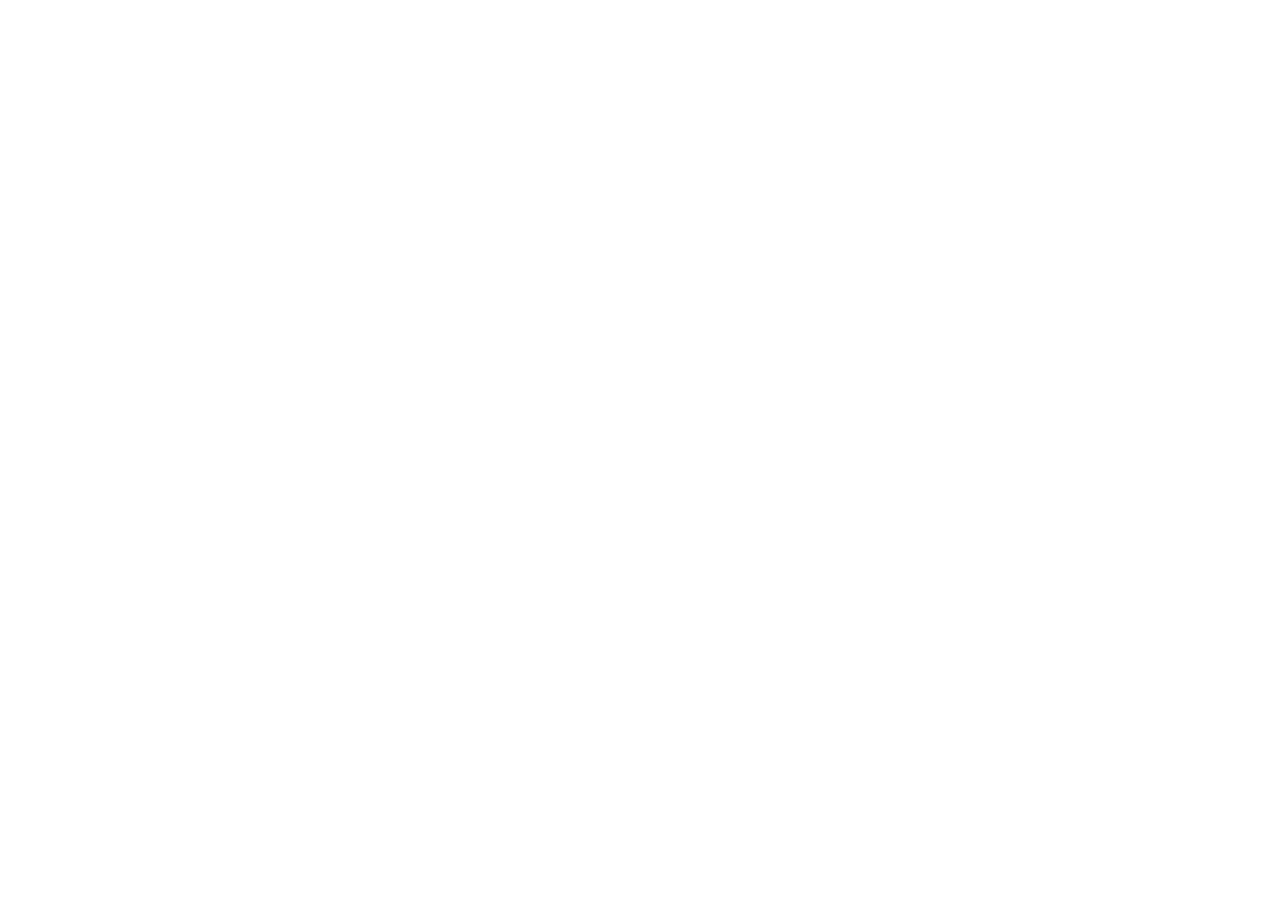
==== index.html @ 149e792e "create playRound function" ====
<!DOCTYPE html>
<html lang="en">
  <head>
    <meta charset="UTF-8" />
    <meta http-equiv="X-UA-Compatible" content="IE=edge" />
    <meta name="viewport" content="width=device-width, initial-scale=1.0" />
    <title>Rock, Paper, Scissors</title>
  </head>
  <body>
    <script>
      function getComputerChoice() {
        let random = Math.floor(Math.random() * 3);
        if (random === 0) {
          return "rock";
        } else if (random === 1) {
          return "paper";
        } else {
          return "scissors";
        }
      }

      function playRound(playerSelection, computerSelection) {
        playerSelection = playerSelection.toLowerCase();
        // Scenarios where the player wins
        if (playerSelection === "rock" && computerSelection === "scissors") {
          return "You Win! Rock beats Scissors";
        } else if (
          playerSelection === "paper" &&
          computerSelection === "rock"
        ) {
          return "You Win! Paper beats Rock";
        } else if (
          playerSelection === "scissors" &&
          computerSelection === "paper"
        ) {
          return "You Win! Scissors beats Paper";
        }
        // Scenarios where the player loses
        else if (playerSelection === "rock" && computerSelection === "paper") {
          return "You Lose! Paper beats Rock";
        } else if (
          playerSelection === "paper" &&
          computerSelection === "scissors"
        ) {
          return "You Lose! Scissors beats Paper";
        } else if (
          playerSelection === "scissors" &&
          computerSelection === "rock"
        ) {
          return "You Lose! Rock beats Scissors";
        }
        // Tie scenario
        else {
          return `It's a tie! You both picked ${computerSelection}`;
        }
      }

      const playerSelection = "rOck";
      const computerSelection = getComputerChoice();
      console.log(playRound(playerSelection, computerSelection));
    </script>
  </body>
</html>
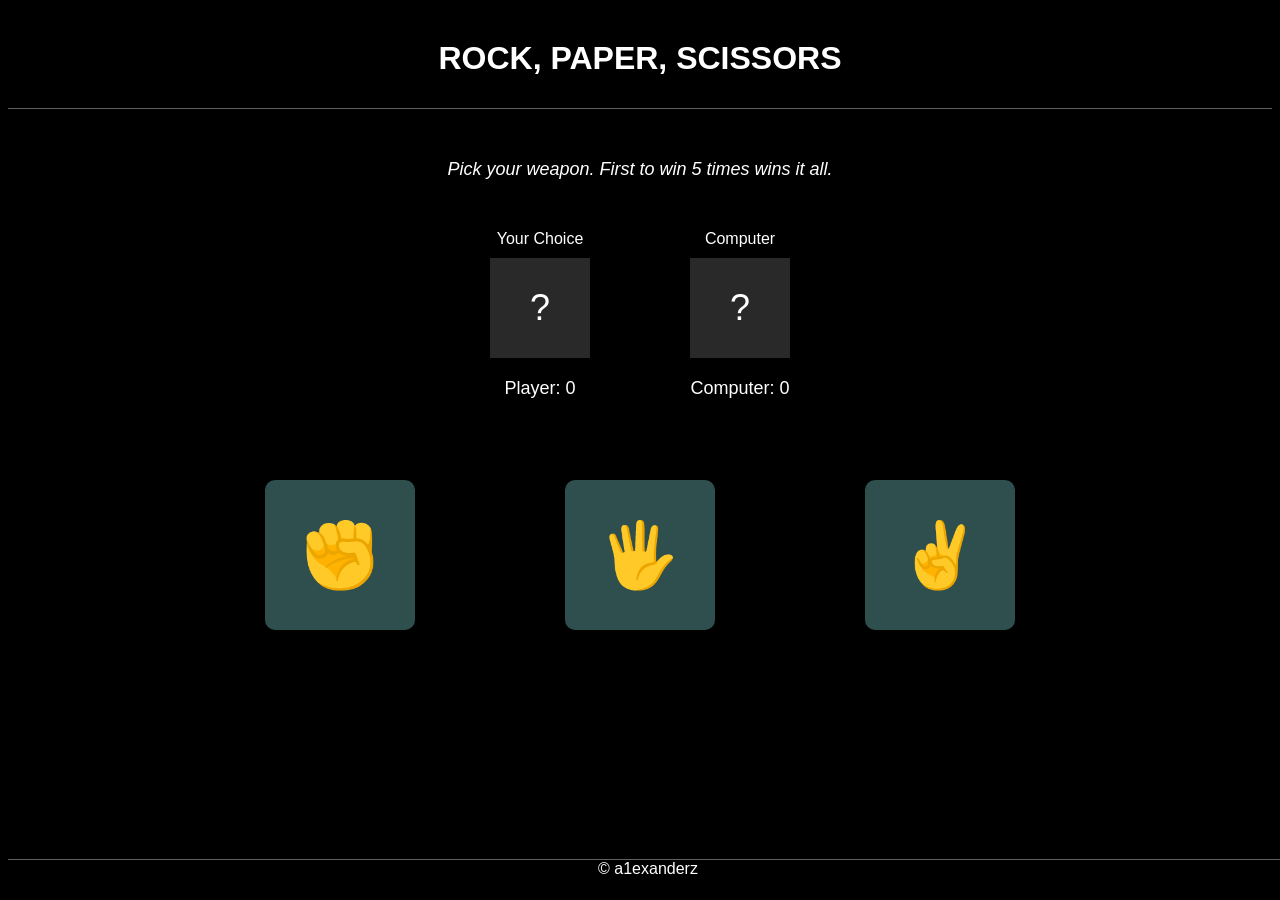
==== commit 58e23b4c: "Complete RPS game" ====
--- a/index.html
+++ b/index.html
@@ -5,59 +5,32 @@
     <meta http-equiv="X-UA-Compatible" content="IE=edge" />
     <meta name="viewport" content="width=device-width, initial-scale=1.0" />
     <title>Rock, Paper, Scissors</title>
+    <link rel="stylesheet" href="styles.css" />
   </head>
   <body>
-    <script>
-      function getComputerChoice() {
-        let random = Math.floor(Math.random() * 3);
-        if (random === 0) {
-          return "rock";
-        } else if (random === 1) {
-          return "paper";
-        } else {
-          return "scissors";
-        }
-      }
-
-      function playRound(playerSelection, computerSelection) {
-        playerSelection = playerSelection.toLowerCase();
-        // Scenarios where the player wins
-        if (playerSelection === "rock" && computerSelection === "scissors") {
-          return "You Win! Rock beats Scissors";
-        } else if (
-          playerSelection === "paper" &&
-          computerSelection === "rock"
-        ) {
-          return "You Win! Paper beats Rock";
-        } else if (
-          playerSelection === "scissors" &&
-          computerSelection === "paper"
-        ) {
-          return "You Win! Scissors beats Paper";
-        }
-        // Scenarios where the player loses
-        else if (playerSelection === "rock" && computerSelection === "paper") {
-          return "You Lose! Paper beats Rock";
-        } else if (
-          playerSelection === "paper" &&
-          computerSelection === "scissors"
-        ) {
-          return "You Lose! Scissors beats Paper";
-        } else if (
-          playerSelection === "scissors" &&
-          computerSelection === "rock"
-        ) {
-          return "You Lose! Rock beats Scissors";
-        }
-        // Tie scenario
-        else {
-          return `It's a tie! You both picked ${computerSelection}`;
-        }
-      }
-
-      const playerSelection = "rOck";
-      const computerSelection = getComputerChoice();
-      console.log(playRound(playerSelection, computerSelection));
-    </script>
+    <header>ROCK, PAPER, SCISSORS</header>
+    <div id="roundResults"></div>
+    <div class="choice-display-container">
+      <div class="each-choice-container">
+        Your Choice
+        <span class="choice" id="playerChoice"></span>
+        <div class="scoreboard">Player: <span id="playerScore"></span></div>
+      </div>
+      <div class="each-choice-container">
+        Computer
+        <span class="choice" id="computerChoice"></span>
+        <div class="scoreboard">Computer: <span id="computerScore"></span></div>
+      </div>
+    </div>
+    <div class="buttons-container">
+      <button id="rock">✊</button>
+      <button id="paper">🖐</button>
+      <button id="scissors">✌️</button>
+    </div>
+    <div id="gameOverText"></div>
+    <footer>
+      <a href="https://github.com/a1exanderz"> &copy; a1exanderz</a>
+    </footer>
+    <script src="rps.js"></script>
   </body>
 </html>
--- a/styles.css
+++ b/styles.css
@@ -0,0 +1,95 @@
+* {
+  font-family: "Helvetica Neue", sans-serif;
+  text-align: center;
+  color: white;
+  background-color: black;
+}
+
+a {
+  text-decoration: none;
+}
+
+header {
+  display: flex;
+  height: 100px;
+  font-size: 32px;
+  font-weight: 800;
+  justify-content: center;
+  align-items: center;
+  border-bottom: 1px solid rgb(96, 96, 96);
+  margin-bottom: 50px;
+}
+
+#roundResults {
+  font-size: 18px;
+  font-style: italic;
+}
+
+.choice-display-container {
+  display: flex;
+  align-items: center;
+  justify-content: center;
+  gap: 100px;
+  margin-top: 50px;
+}
+
+.each-choice-container {
+  height: 200px;
+  display: flex;
+  flex-direction: column;
+}
+
+.choice {
+  height: 100px;
+  width: 100px;
+  margin-top: 10px;
+  display: flex;
+  align-items: center;
+  justify-content: center;
+  background-color: rgb(41, 41, 41);
+  font-size: 36px;
+}
+
+.scoreboard {
+  margin-top: 20px;
+  font-size: 18px;
+}
+
+button {
+  height: 150px;
+  width: 150px;
+  font-size: 64px;
+  border: none;
+  border-radius: 10px;
+  background-color: darkslategray;
+}
+
+button:hover {
+  background-color: teal;
+  transform: scale(1.1);
+  cursor: pointer;
+}
+
+.buttons-container {
+  height: 250px;
+  display: flex;
+  align-items: center;
+  justify-content: center;
+  gap: 150px;
+}
+
+#gameOverText {
+  display: flex;
+  flex-direction: column;
+  height: 150px;
+  font-size: 20px;
+  justify-content: center;
+}
+
+footer {
+  position: absolute;
+  bottom: 0;
+  width: 100%;
+  height: 2.5rem;
+  border-top: 1px solid rgb(96, 96, 96);
+}
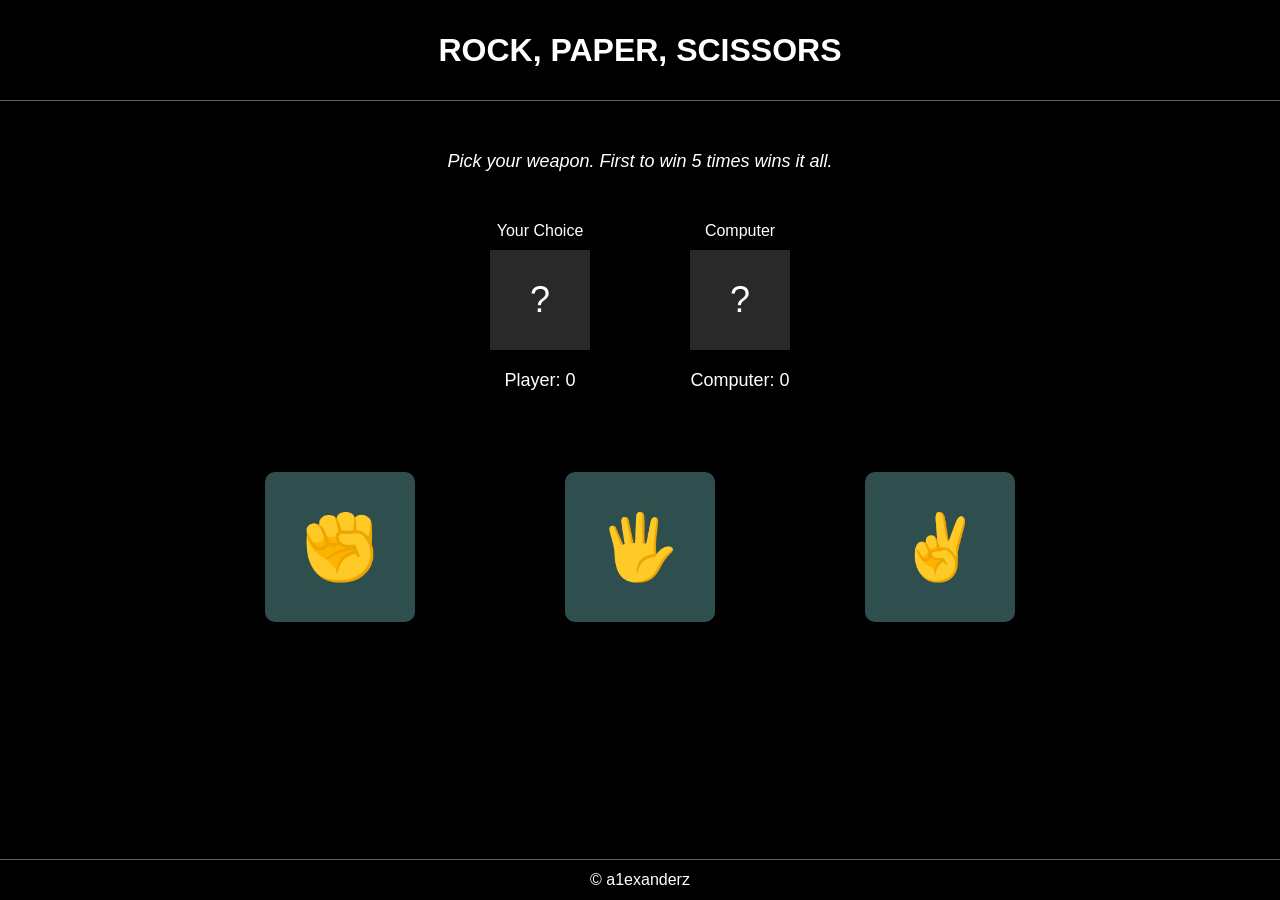
==== commit eabf29ed: "Update footer CSS with flex grow" ====
--- a/index.html
+++ b/index.html
@@ -9,27 +9,33 @@
   </head>
   <body>
     <header>ROCK, PAPER, SCISSORS</header>
-    <div id="roundResults"></div>
-    <div class="choice-display-container">
-      <div class="each-choice-container">
-        Your Choice
-        <span class="choice" id="playerChoice"></span>
-        <div class="scoreboard">Player: <span id="playerScore"></span></div>
+    <div class="main-container">
+      <div id="roundResults"></div>
+      <div class="choice-display-container">
+        <div class="each-choice-container">
+          Your Choice
+          <span class="choice" id="playerChoice"></span>
+          <div class="scoreboard">Player: <span id="playerScore"></span></div>
+        </div>
+        <div class="each-choice-container">
+          Computer
+          <span class="choice" id="computerChoice"></span>
+          <div class="scoreboard">
+            Computer: <span id="computerScore"></span>
+          </div>
+        </div>
       </div>
-      <div class="each-choice-container">
-        Computer
-        <span class="choice" id="computerChoice"></span>
-        <div class="scoreboard">Computer: <span id="computerScore"></span></div>
+      <div class="buttons-container">
+        <button id="rock">✊</button>
+        <button id="paper">🖐</button>
+        <button id="scissors">✌️</button>
       </div>
+      <div id="gameOverText"></div>
     </div>
-    <div class="buttons-container">
-      <button id="rock">✊</button>
-      <button id="paper">🖐</button>
-      <button id="scissors">✌️</button>
-    </div>
-    <div id="gameOverText"></div>
     <footer>
-      <a href="https://github.com/a1exanderz"> &copy; a1exanderz</a>
+      <a class="footer-link" href="https://github.com/a1exanderz"
+        >&copy; a1exanderz</a
+      >
     </footer>
     <script src="rps.js"></script>
   </body>
--- a/styles.css
+++ b/styles.css
@@ -7,6 +7,18 @@
 
 a {
   text-decoration: none;
+}
+
+body {
+  min-height: 100vh;
+  margin: 0;
+  padding: 0;
+  display: flex;
+  flex-direction: column;
+}
+
+.main-container {
+  flex-grow: 1;
 }
 
 header {
@@ -87,9 +99,9 @@
 }
 
 footer {
-  position: absolute;
-  bottom: 0;
-  width: 100%;
+  display: flex;
   height: 2.5rem;
   border-top: 1px solid rgb(96, 96, 96);
+  justify-content: center;
+  align-items: center;
 }
